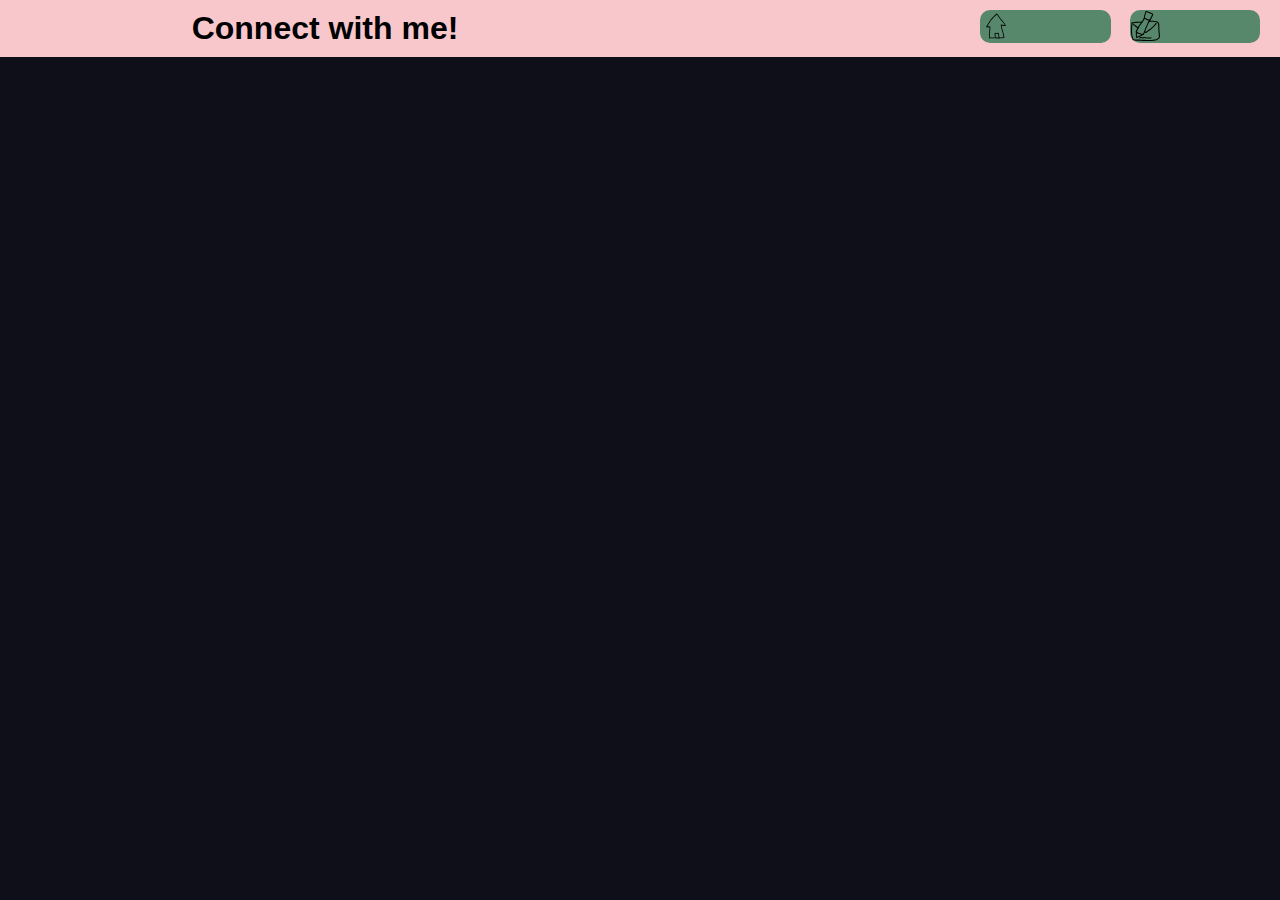
==== contact.html @ 2689b162 "initialcommit" ====
<!DOCTYPE html>
<html lang="en">
    <head> 
        <title> 
            Contact Form
        </title>
        <meta charset="utf-8"> 
        <link rel="stylesheet" href="style.css">
    </head> 

    <div class="main-header"> 
        <div class="main-header-left">
            Connect with me!
        </div>
        <div class="main-header-right">
            <div>
                <ul>
                    <li><a href="index.html"><img src="content/home.svg" alt="home icon"></a></li>
                    <li><a href="contact.html"><img src="content/contact.svg" alt="contact icon"></a></li>
                </ul>
            </div>
            
        </div>
    </div>

    <body> 

    </body> 
</html>
---- style.css ----
/*  colors */
:root{
    --pastelPink: #F8C7CC;
    --lightGreen: #81A684;
    --gGreen: #57886C;
    --duskGreen: #466060;
    --darkGreen: #0E0F19;
    --smoothFont: 'Josefin Sans', sans-serif;
}


body{
    background-color: var(--darkGreen);
    margin: 0px;
    padding: 0px;
    overflow: auto;
    scroll-snap-align: center;
    scroll-behavior: smooth;
}



/*   THE CLASS SECTION   */

.main-header{
    background-color: var(--pastelPink);
    display: flex;
    flex-flow: row nowrap;
    font-family: var(--smoothFont);
    font-weight: bold;
    height: 10%;
    padding: 10px;
}
.main-header-left{
    position: relative;
    margin: auto;
    width: 50%;
    text-align: center;
    font-size: 2em;
}

.main-header-right{
    width: 50%;
}
.main-header-right ul{
    display: flex;
    flex-flow: row nowrap;
    justify-content: right;
    margin: 0px;
}
.main-header-right ul li{
    display: inline-flex;
    list-style-type: none;
    margin: 0px 10px 0px 10px; 
    font-family: inherit;
    font-weight: inherit;
    width: auto;
}
.main-header-right ul li a{
    display: flex;
    text-decoration: none;
    font-size: 1em;
    background-color: var(--gGreen);
    border-radius: 10px;
    padding: 1% 75px 1% 1%;
    height: 30px;
    width: 30px;
    margin: auto;
}

.sections{
    font-family: var(--smoothFont);
    margin: 0;
    padding: 0;
    border-radius: 0px 0px 15px 15px;
}
.sections-grid{
    display: grid;
    grid-template: 50% / 50% 50%;
    border-radius: 10px;
}
.sections h1{
    position: relative;
    text-align: center;
    font-size: 3em;
    top: 120px;
    left: -10%;
    margin: 0;
    padding: 0;
}



/*   THE ID SECTION   */


#wrapper{
    margin: 0;
    padding: 0;
}


#text-big{
    font-family: 'Franklin Gothic Medium', 'Arial Narrow', Arial, sans-serif;
    font-size: medium;
    font-weight: bold;
}

#p-big{
    font-family: var(--smoothFont);
    font-size: larger;
    color: aliceblue;
    line-height: 1.6;
}

#box-1{
    background-color: var(--lightGreen);
}
#box-2{
    background-color: var(--duskGreen);
}

#floater-title{
    border-radius: 0px 0px 20px 20px;
    margin-left: 10%;
    margin-right: auto;
    float: left;
    height: 30px;
    width: 150px;
    background-color: var(--pastelPink);
    text-align: center;
}

#header-button-center{
    text-align: center; 
    position: relative;
    margin:auto;
    left: 50%;
    height: 50%;
    right: auto;
}

#centre{
    margin: auto;
    position: relative;
    width: 80%;
    height: 80%;
}

/* animation */

#bob-ani{
    animation: bobUpDown 3s cubic-bezier(.65,.05,.36,1) infinite;
    animation-direction: alternate;
}

@keyframes bobUpDown{
    0%{
        translate: 0 -10px;
    }
   100%{
       translate: 0 10px;
    }
}

.main-header-right ul li a:hover{
    animation: GradSwipe 3s ease-in-out 1;
    animation-fill-mode: forwards;
}

@keyframes GradSwipe{
    0%{
        background-color: var(--gGreen);
    }
    100%{
        background-color: white;
    }
}



/* MEDIA QUEIRES */
@media (min-width: 600px){
    #header-button-center{
        text-align: center; 
        position: relative;
        margin:auto;
        height: 50%;
        left: 50%;
        right: auto;
    }
    .main-header-right ul li a{
        padding: 1% 85px 1% 1%;
    }
    #floater-title{
        width: 175px;
    }
    

}

@media (min-width: 1024px){
    #header-button-center{
        text-align: center; 
        position: relative;
        margin:auto;
        left: 50%;
        right: auto;
        height: 50%;
    }
    .main-header-right ul li a{
        padding: 1% 100px 1% 1%;
    }
}
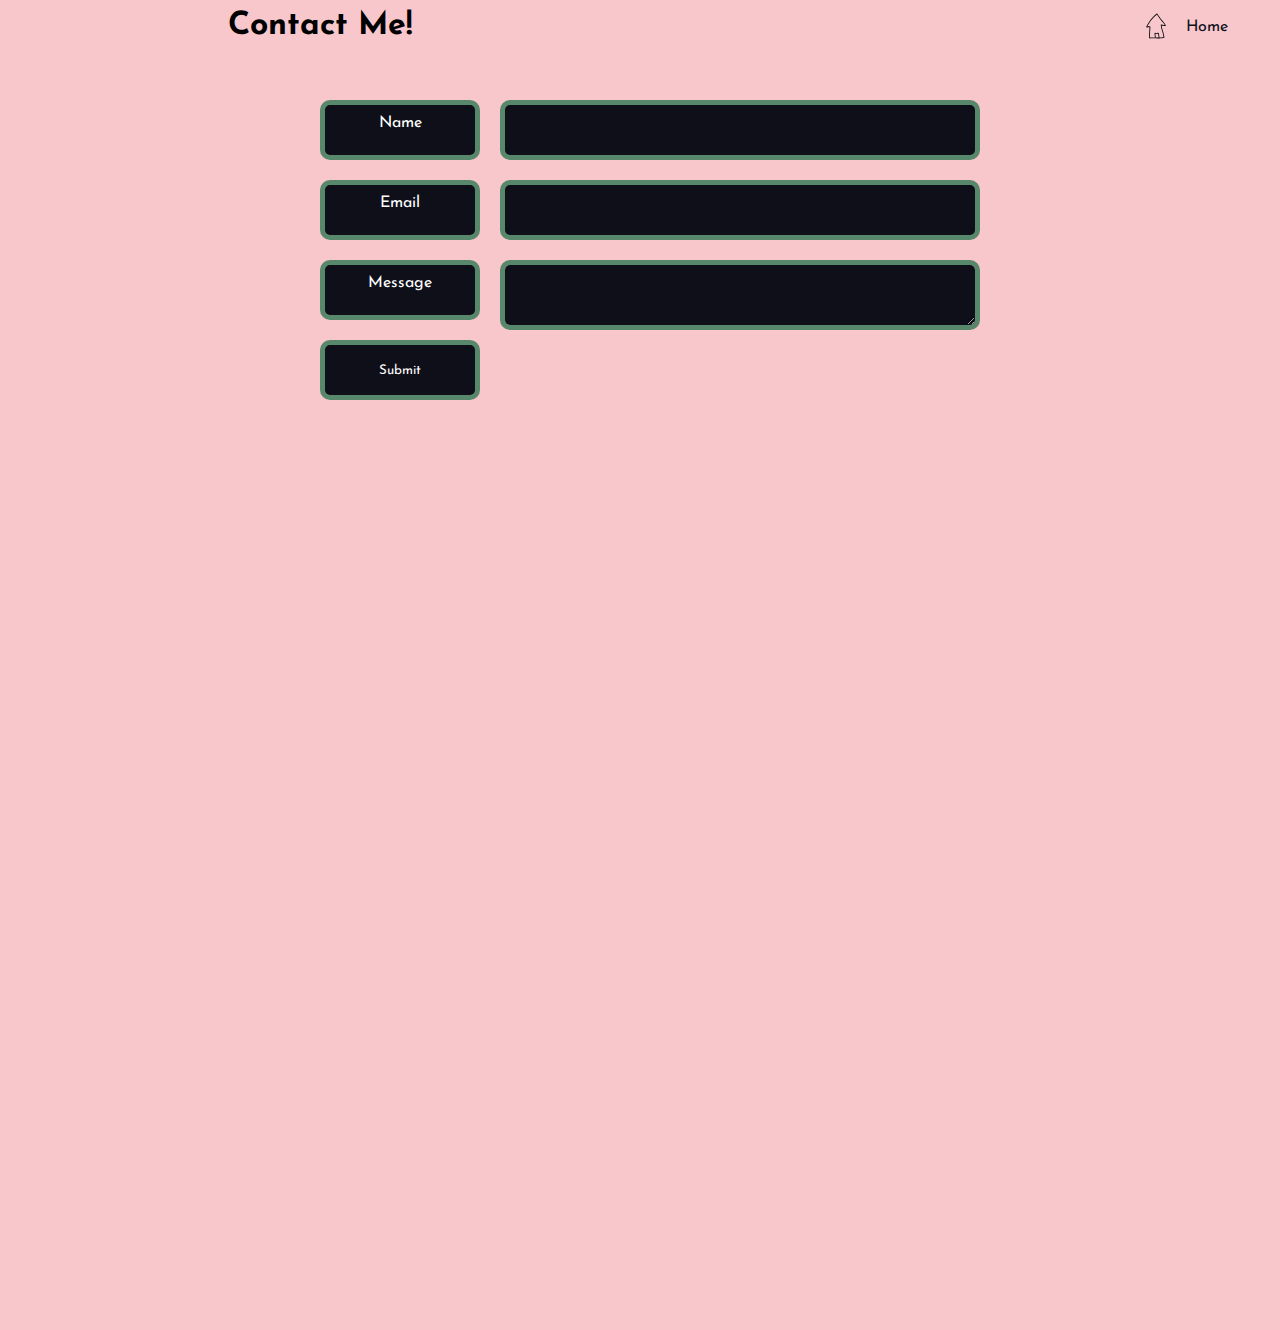
==== commit 5724359f: "added javascript code for header title animation, and also added a form to contact, made last sectio" ====
--- a/contact.html
+++ b/contact.html
@@ -6,24 +6,43 @@
         </title>
         <meta charset="utf-8"> 
         <link rel="stylesheet" href="style.css">
+        <link rel="preconnect" href="https://fonts.googleapis.com">
+        <link rel="preconnect" href="https://fonts.gstatic.com" crossorigin>
+        <link href="https://fonts.googleapis.com/css2?family=Josefin+Sans:wght@100&display=swap" rel="stylesheet"> 
+        
     </head> 
 
-    <div class="main-header"> 
-        <div class="main-header-left">
-            Connect with me!
+    
+    <body> 
+        
+    <header>
+        <div class="left">
+            <h1 id="center-item">Contact Me!</h1>
         </div>
-        <div class="main-header-right">
-            <div>
-                <ul>
-                    <li><a href="index.html"><img src="content/home.svg" alt="home icon"></a></li>
-                    <li><a href="contact.html"><img src="content/contact.svg" alt="contact icon"></a></li>
-                </ul>
-            </div>
-            
+        <div class="right">
+            <ul>
+                <li><a href="index.html"><img src="content/home.svg" alt="home icon"><span id="center-nav-label">Home</span></a></li>
+            </ul>
         </div>
+    </header>
+
+    <div>
+
+        <form class="form-grid" style="height: 1180px;" action="POST" target="_blank">
+            <label for="name"> Name</label>
+            <input type="name" name="Name" id="name">
+
+            <label for="email"> Email </label>
+            <input type="email" name="Email" id="email">
+
+            <label for="message"> Message </label>
+            <textarea name="" id="" cols="30" rows="10"></textarea>
+
+            <input type="submit" value="Submit">
+
+        </form>
+
     </div>
-
-    <body> 
 
     </body> 
 </html> --- a/style.css
+++ b/style.css
@@ -8,59 +8,88 @@
     --smoothFont: 'Josefin Sans', sans-serif;
 }
 
-
+* {
+    font-family: var(--smoothFont);
+}
+
+a:link, a:hover, a:visited, a:active{
+    color: var(--darkGreen);
+}
 body{
-    background-color: var(--darkGreen);
+    background-color:#F8C7CC;
     margin: 0px;
     padding: 0px;
     overflow: auto;
-    scroll-snap-align: center;
-    scroll-behavior: smooth;
-}
-
-
-
-/*   THE CLASS SECTION   */
-
-.main-header{
+}
+
+p{
+    font-size: 2em;
+    font-weight: bold;
+    text-align: left;
+}
+
+
+header{
     background-color: var(--pastelPink);
+    display: grid;
+    grid-template-columns: 50% 50%;
+    grid-template-rows: 0px;
+    font-family: inherit;
+    height: 30px;
+    width: 100%;
+    z-index: 1000;
+    padding-top: 10px;
+    padding-bottom: 10px;
+    margin: 0px;
+}
+.stick{
+    height: 50px;
+    position: sticky;
+    background: none;
+    top: 0px;
+}
+.stick h1{
+    visibility: visible;
+}
+.fixed{
+    position: static;
+}
+.fixed h1{
+    visibility: hidden;
+    transition: .3s;
+}
+
+header .left{
+    width: 100%;
+    height: 30px;
+
+}
+header .left h1{
+    text-align: center;
+    margin: 0px;
+} 
+header .right{
+    height: 30px;
+}
+header .right ul{
     display: flex;
-    flex-flow: row nowrap;
-    font-family: var(--smoothFont);
-    font-weight: bold;
-    height: 10%;
-    padding: 10px;
-}
-.main-header-left{
-    position: relative;
-    margin: auto;
-    width: 50%;
-    text-align: center;
-    font-size: 2em;
-}
-
-.main-header-right{
-    width: 50%;
-}
-.main-header-right ul{
-    display: flex;
-    flex-flow: row nowrap;
     justify-content: right;
-    margin: 0px;
-}
-.main-header-right ul li{
-    display: inline-flex;
+    height: 30px;
+    margin: 0;
+    
+}
+header .right ul li{
     list-style-type: none;
     margin: 0px 10px 0px 10px; 
     font-family: inherit;
     font-weight: inherit;
     width: auto;
 }
-.main-header-right ul li a{
+header .right ul li a{
     display: flex;
+    flex-flow: row nowrap;
     text-decoration: none;
     font-size: 1em;
-    background-color: var(--gGreen);
     border-radius: 10px;
     padding: 1% 75px 1% 1%;
     height: 30px;
@@ -69,15 +98,13 @@
 }
 
 .sections{
-    font-family: var(--smoothFont);
+    font-family: inherit;
     margin: 0;
     padding: 0;
     border-radius: 0px 0px 15px 15px;
 }
-.sections-grid{
-    display: grid;
-    grid-template: 50% / 50% 50%;
-    border-radius: 10px;
+.sections-proceeding{
+    border-radius: 15px 15px 15px 15px;
 }
 .sections h1{
     position: relative;
@@ -87,9 +114,44 @@
     left: -10%;
     margin: 0;
     padding: 0;
-}
-
-
+    z-index: 999;
+}
+
+.form-grid{
+    padding: 50px;
+    text-align: center;
+    margin: auto;
+    width: 50%;
+    position: relative;
+    display: grid;
+    grid-template-columns: 25% 75%;
+    grid-template-rows: 60px 60px 60px 60px;
+    gap: 20px;
+}
+.form-grid label {
+    height: 50%;
+    padding: 10px;
+    background-color: var(--darkGreen);
+    color: white;
+    border-radius: 10px 10px 10px 10px;
+    border: 5px solid var(--gGreen);
+}
+.form-grid input {
+    background-color: var(--darkGreen);
+    border-radius: 10px 10px 10px 10px;
+    border: 5px solid var(--gGreen);
+    max-width: 100%;
+    color: white;
+}
+.form-grid textarea{
+    background-color: var(--darkGreen);
+    border-radius: 10px 10px 10px 10px;
+    border: 5px solid var(--gGreen);
+    max-width: 100%;
+    padding: 30px;
+    color: white;
+    
+}
 
 /*   THE ID SECTION   */
 
@@ -97,55 +159,28 @@
 #wrapper{
     margin: 0;
     padding: 0;
-}
-
-
-#text-big{
-    font-family: 'Franklin Gothic Medium', 'Arial Narrow', Arial, sans-serif;
-    font-size: medium;
-    font-weight: bold;
-}
-
-#p-big{
-    font-family: var(--smoothFont);
-    font-size: larger;
-    color: aliceblue;
-    line-height: 1.6;
-}
-
-#box-1{
-    background-color: var(--lightGreen);
-}
-#box-2{
-    background-color: var(--duskGreen);
 }
 
 #floater-title{
     border-radius: 0px 0px 20px 20px;
-    margin-left: 10%;
+    margin-left: 50px;
     margin-right: auto;
     float: left;
     height: 30px;
     width: 150px;
-    background-color: var(--pastelPink);
-    text-align: center;
-}
-
-#header-button-center{
-    text-align: center; 
+    text-align: center;
+    font-family: var(--smoothFont);
+    font-size: 1.5em;
+}
+
+#center-nav-label{
     position: relative;
-    margin:auto;
+    margin: auto;
+    height: 50%;
     left: 50%;
-    height: 50%;
-    right: auto;
-}
-
-#centre{
-    margin: auto;
-    position: relative;
-    width: 80%;
-    height: 80%;
-}
+    text-align: center;
+}
+
 
 /* animation */
 
@@ -163,14 +198,14 @@
     }
 }
 
-.main-header-right ul li a:hover{
-    animation: GradSwipe 3s ease-in-out 1;
-    animation-fill-mode: forwards;
+header .right ul li a:hover{
+    animation: GradSwipe 3s cubic-bezier(.65,.05,.36,1) 1;
+    animation-fill-mode: both;
 }
 
 @keyframes GradSwipe{
     0%{
-        background-color: var(--gGreen);
+        background: none;
     }
     100%{
         background-color: white;
@@ -189,13 +224,9 @@
         left: 50%;
         right: auto;
     }
-    .main-header-right ul li a{
+    header .right ul li a{
         padding: 1% 85px 1% 1%;
     }
-    #floater-title{
-        width: 175px;
-    }
-    
 
 }
 
@@ -208,7 +239,7 @@
         right: auto;
         height: 50%;
     }
-    .main-header-right ul li a{
+    header .right ul li a{
         padding: 1% 100px 1% 1%;
     }
 }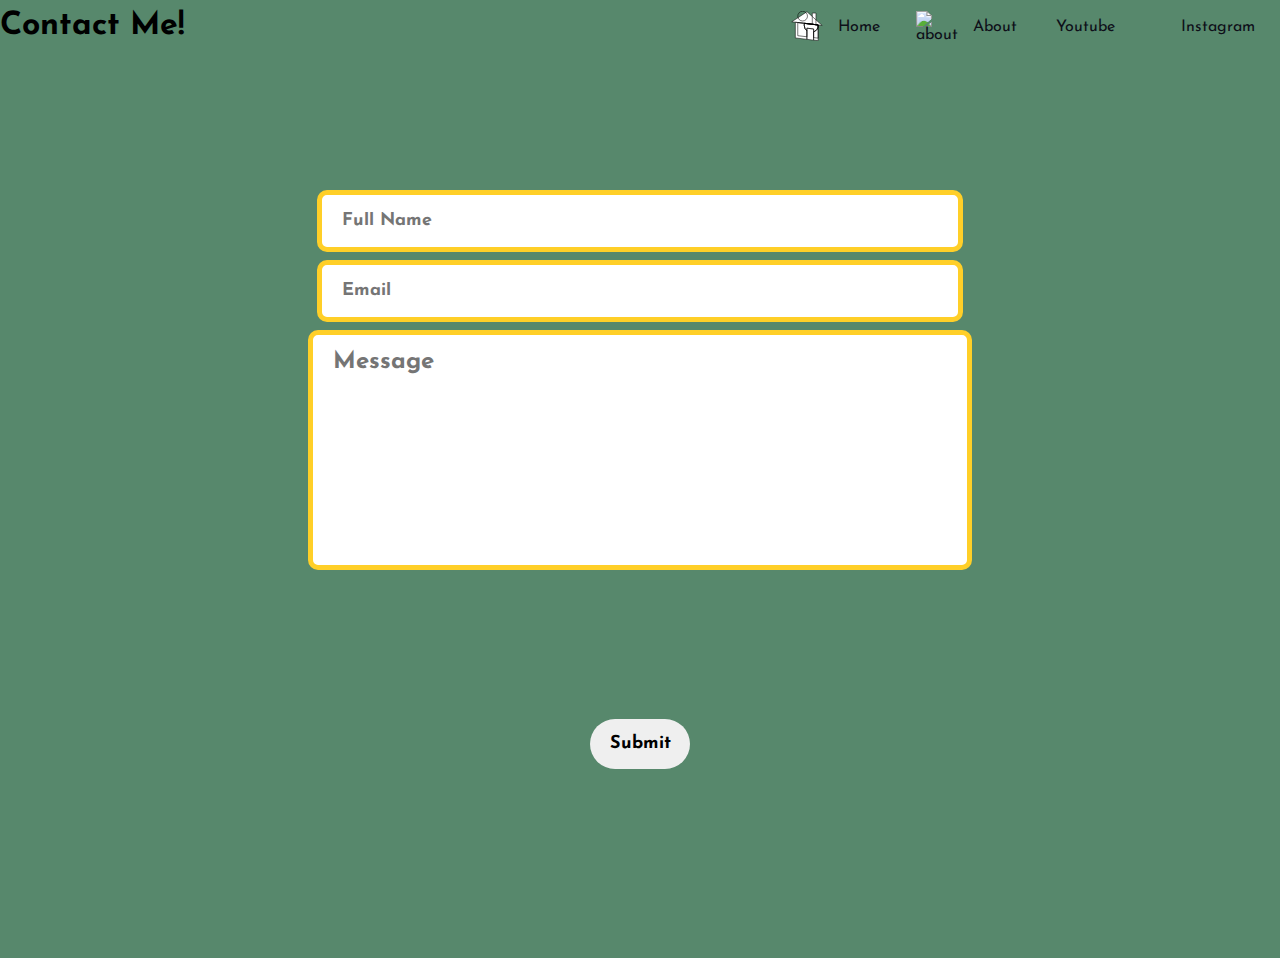
==== commit e2122697: "new icons, more javascript, added about." ====
--- a/contact.html
+++ b/contact.html
@@ -9,40 +9,58 @@
         <link rel="preconnect" href="https://fonts.googleapis.com">
         <link rel="preconnect" href="https://fonts.gstatic.com" crossorigin>
         <link href="https://fonts.googleapis.com/css2?family=Josefin+Sans:wght@100&display=swap" rel="stylesheet"> 
-        
+        <link rel="icon" type="image/x-icon" href="content/favicn.svg">
+
     </head> 
 
     
-    <body> 
-        
-    <header>
-        <div class="left">
-            <h1 id="center-item">Contact Me!</h1>
+        <body>
+    
+        <script src="JS/menupage.js"></script>
+        <script src="JS/contact.js"></script>
+
+        <div class="mnu-btn" onclick="menuBtn()">
+            <div class="mnu-btn_burger"></div>
         </div>
-        <div class="right">
-            <ul>
-                <li><a href="index.html"><img src="content/home.svg" alt="home icon"><span id="center-nav-label">Home</span></a></li>
-            </ul>
+        <div id="menu">
+            <div id="hideli">
+                <ul>
+                    <li><a href="index.html"><img src="content/home.svg" alt="home icon"><span class="text-center">Home</span></a></li>
+                    <li><a href="aboutme.html"><img src="content/about.svg" alt="about icon"><span class="text-center">About</span></a></li>
+                    <li><a href="https://www.youtube.com/channel/UC5dQA0jgp4UpfdWrmfvPFMg"><span class="text-center">Youtube</span></a></li>
+                    <li><a href="https://www.instagram.com/netr4h/"><span class="text-center">Instagram</span></a></li>
+                    
+                </ul>
+                </div>
         </div>
-    </header>
 
-    <div>
+        <header>
+            <div class="left">
+                <h1 id="text-center">Contact Me!</h1>
+            </div>
+            <div class="right">
+                <ul>
+                    <li><a href="index.html"><img src="content/home.svg" alt="home icon"><span class="center-nav-label">Home</span></a></li>
+                    <li><a href="aboutme.html"><img src="content/about.svg" alt="about icon"><span class="center-nav-label">About</span></a></li>
+                    <li><a href="https://www.youtube.com/channel/UC5dQA0jgp4UpfdWrmfvPFMg"><span class="center-nav-label">Youtube</span></a></li>
+                    <li><a href="https://www.instagram.com/netr4h/"><span class="center-nav-label">Instagram</span></a></li>
+                </ul>
+            </div>
+        </header>
 
-        <form class="form-grid" style="height: 1180px;" action="POST" target="_blank">
-            <label for="name"> Name</label>
-            <input type="name" name="Name" id="name">
+        <div class="container">
 
-            <label for="email"> Email </label>
-            <input type="email" name="Email" id="email">
+            <form action="https://formsubmit.co/65fff4546825b9d46e504fbdcab8c9cc" method="POST" target="_blank">
+                <input type="text" name="name" id="name" placeholder="Full Name">
+                <input type="email" name="email" id="email" placeholder="Email">
+                <textarea name="message" cols="30" rows="10" placeholder="Message"></textarea>
+                <input onmouseover="smbtnFadeIn()" onmouseout="smbtnFadeOut()" type="submit" value="Submit" id="submitBtn">
 
-            <label for="message"> Message </label>
-            <textarea name="" id="" cols="30" rows="10"></textarea>
+                
 
-            <input type="submit" value="Submit">
+            </form>
 
-        </form>
+        </div>
 
-    </div>
-
-    </body> 
+        </body>
 </html> --- a/style.css
+++ b/style.css
@@ -1,12 +1,159 @@
 /*  colors */
 :root{
-    --pastelPink: #F8C7CC;
-    --lightGreen: #81A684;
+    --pastelPink: #f8c4cc;
+    --gold: #ffcf28;
     --gGreen: #57886C;
     --duskGreen: #466060;
     --darkGreen: #0E0F19;
     --smoothFont: 'Josefin Sans', sans-serif;
 }
+html{
+    scroll-behavior: smooth;
+    scrollbar-width: none;
+}
+html:-webkit-scrollbar{
+    scrollbar-width: none;
+}
+
+/* CLASSES */
+
+.sections{
+    height: 1080px;
+    font-family: inherit;
+    padding-top: 50px;
+    margin: 0;
+    border-radius: 0px 0px 15px 15px;
+    background-color: #f8c4cc;
+    background-repeat: no-repeat;
+    background-size: cover;
+    background-position: bottom;
+}
+
+.sections h1{
+    position: relative;
+    display: inline;
+    text-align: center;
+    margin-right: 45%;
+    margin-left: auto;
+    font-size: 3em;
+    z-index: 1;
+    bottom: -5%;
+}
+
+.sections-projects{
+    height: fit-content;
+    display: block;
+    position: relative;
+    padding: 40px;
+    background-image: url("content/mainbgmiddlescroll.svg");
+    background-repeat: no-repeat;
+    background-size: cover;
+    background-position: top;
+    background-clip: padding-box;
+}
+.sections-projects img{
+    display: block;
+    margin-left: auto;
+    margin-right: auto;
+    top: 0px;
+}
+
+.responsiveImage{
+    width: 100%;
+    max-width: inherit;
+    height: auto;
+}
+.goToProjects{
+    top: 540px;
+    position: absolute;
+    background: white;
+    padding: 10px;
+    border: 0px;
+    border-radius: 10px 0 10px 0;
+    font-size: 1.2em;
+    z-index: 2;
+    cursor: pointer;
+}
+
+.flex{
+    display: flex;
+    justify-content: center;
+
+}
+.mnu-btn{
+    position: absolute;
+    right: 10px;
+    top: 10px;
+    display: flex;
+    justify-content: center;
+    align-items: center;
+    background-color: white;
+    width: 50px;
+    height: 50px;
+    border: 0px;
+    cursor: pointer;
+    border-radius: 5px;
+    z-index: 5;
+}
+
+.mnu-btn_burger{
+    position: absolute;
+    right: 10px;
+    top: 20px;
+    width: 30px;
+    height: 5px;
+    background-color: black;
+    border: 0px;
+    border-radius: 5px;
+}
+.mnu-btn_burger::before, 
+.mnu-btn_burger::after{
+    content: ''; 
+    position: absolute;
+    width: 30px;
+    height: 5px;
+    background: black;
+    border-radius: 5px;
+    transition: all .5s ease-in-out;
+}
+.mnu-btn_burger::before{
+    transform: translateY(-10px)
+}
+.mnu-btn_burger::after{
+    transform: translateY(10px)
+}
+.open{
+    position: absolute;
+    background-color: white;
+    margin-top: 0px;
+    margin-bottom: 10px;
+    width: 100%;
+    height: 100%;
+    transition: height 1s, background-color 1s;
+    z-index: 4;
+}
+.grid{
+    display: grid;
+    grid-template-columns: 100%;
+    grid-auto-rows: auto;
+    padding: 5%;
+}
+
+.container{
+    display: block;
+    position: relative;
+    top: 100px;
+    margin: auto;
+    height: 768px;
+    width: 80%;
+    max-width: 768px;
+}
+.bottom-border-curved{
+    border-bottom: 3px solid var(--gold);
+    border-radius: 0 0 10px 10px;
+}
+
+/* REGULAR SELECTORS */
 
 * {
     font-family: var(--smoothFont);
@@ -16,164 +163,139 @@
     color: var(--darkGreen);
 }
 body{
-    background-color:#F8C7CC;
+    background-color: var(--gGreen);
     margin: 0px;
     padding: 0px;
     overflow: auto;
 }
 
+
+iframe{
+    aspect-ratio: 16 / 9;
+}
+
 p{
-    font-size: 2em;
+    font-size: 1.8em;
     font-weight: bold;
     text-align: left;
-}
-
+    margin: 0px;
+}
+h1{
+    margin: 0;
+}
+h2{
+    margin: 10px;
+    font-size: 2em;
+}
 
 header{
-    background-color: var(--pastelPink);
     display: grid;
+    position: relative;
+    right: 0;
     grid-template-columns: 50% 50%;
     grid-template-rows: 0px;
     font-family: inherit;
-    height: 30px;
-    width: 100%;
-    z-index: 1000;
     padding-top: 10px;
     padding-bottom: 10px;
+    height: 30px;
+    width: 100%;
     margin: 0px;
-}
-.stick{
+    background: none;
+
+}
+
+header .right{
+    display: none;
+}
+
+footer{
+    display: flex;
+    justify-content: center;
+    align-items: center;
+    flex-flow: column;
+}
+
+table{
+    width: 100%;
+}
+table body{
+    width: 100%;
+    height: 300px;
+}
+table tr{
+    height: 40px;
+}
+table th{
+    width: 10%;
+    height: 40px;
+}
+/* FORM SECTION */
+
+form{
+    padding-top: 40px;
+    margin: auto;
+    position: relative;
+    display: grid;
+    height: 100%;
+    width: 100%;
+    grid-template-columns: 100%;
+    grid-template-rows: 50px 50px;
+    row-gap: 20px;
+    font-weight: bolder;
+    font-size: large;
+}
+form input {
+    margin-left: auto;
+    margin-right: auto;
+    border-radius: 10px 10px 10px 10px;
+    border: 5px solid var(--gold);
+    width: fit-content;
+    color: black;
     height: 50px;
-    position: sticky;
-    background: none;
-    top: 0px;
-}
-.stick h1{
-    visibility: visible;
-}
-.fixed{
-    position: static;
-}
-.fixed h1{
-    visibility: hidden;
-    transition: .3s;
-}
-
-header .left{
-    width: 100%;
-    height: 30px;
-
-}
-header .left h1{
+    width: 80%;
+    font-weight: inherit;
+    font-size: inherit;
+    padding-left: 20px;
+}
+input#submitBtn{
+    display: block;
+    position: relative;
+    bottom: 10px;
+    padding: 0;
+    border: 0px;
+    border-radius: 40px;
+    height: 50px;
+    width: 100px;
+    border: none;
+}
+
+form textarea{
+    margin-left: auto;
+    margin-right: auto;
+    background-color: white;
+    font-weight: inherit;
+    font-size: x-large;
+    line-height: 15px;
+    border-radius: 10px 10px 10px 10px;
+    border: 5px solid var(--gold);
+    min-width: 50%;
+    width: 80%;
+    max-width: 100%;
+    height: 50%;
+    max-height: 100%;
+    padding: 20px;
+    color: black;
+    resize: none;
+    
+}
+
+/*   THE ID SECTION   */
+
+.text-center{
     text-align: center;
-    margin: 0px;
-} 
-header .right{
-    height: 30px;
-}
-header .right ul{
-    display: flex;
-    justify-content: right;
-    height: 30px;
-    margin: 0;
-    
-}
-header .right ul li{
-    list-style-type: none;
-    margin: 0px 10px 0px 10px; 
-    font-family: inherit;
-    font-weight: inherit;
-    width: auto;
-}
-header .right ul li a{
-    display: flex;
-    flex-flow: row nowrap;
-    text-decoration: none;
-    font-size: 1em;
-    border-radius: 10px;
-    padding: 1% 75px 1% 1%;
-    height: 30px;
-    width: 30px;
-    margin: auto;
-}
-
-.sections{
-    font-family: inherit;
-    margin: 0;
-    padding: 0;
-    border-radius: 0px 0px 15px 15px;
-}
-.sections-proceeding{
-    border-radius: 15px 15px 15px 15px;
-}
-.sections h1{
-    position: relative;
-    text-align: center;
-    font-size: 3em;
-    top: 120px;
-    left: -10%;
-    margin: 0;
-    padding: 0;
-    z-index: 999;
-}
-
-.form-grid{
-    padding: 50px;
-    text-align: center;
-    margin: auto;
-    width: 50%;
-    position: relative;
-    display: grid;
-    grid-template-columns: 25% 75%;
-    grid-template-rows: 60px 60px 60px 60px;
-    gap: 20px;
-}
-.form-grid label {
-    height: 50%;
-    padding: 10px;
-    background-color: var(--darkGreen);
-    color: white;
-    border-radius: 10px 10px 10px 10px;
-    border: 5px solid var(--gGreen);
-}
-.form-grid input {
-    background-color: var(--darkGreen);
-    border-radius: 10px 10px 10px 10px;
-    border: 5px solid var(--gGreen);
-    max-width: 100%;
-    color: white;
-}
-.form-grid textarea{
-    background-color: var(--darkGreen);
-    border-radius: 10px 10px 10px 10px;
-    border: 5px solid var(--gGreen);
-    max-width: 100%;
-    padding: 30px;
-    color: white;
-    
-}
-
-/*   THE ID SECTION   */
-
-
-#wrapper{
-    margin: 0;
-    padding: 0;
-}
-
-#floater-title{
-    border-radius: 0px 0px 20px 20px;
-    margin-left: 50px;
-    margin-right: auto;
-    float: left;
-    height: 30px;
-    width: 150px;
-    text-align: center;
-    font-family: var(--smoothFont);
-    font-size: 1.5em;
-}
-
-#center-nav-label{
+}
+
+.center-nav-label{
     position: relative;
     margin: auto;
     height: 50%;
@@ -181,38 +303,147 @@
     text-align: center;
 }
 
+#block-center{
+    margin: auto;
+    display: block;
+}
+
+#wrapper{
+    margin: 0;
+    padding: 0;
+}
+
+#gif-thing{
+    position: absolute;
+    margin-left: auto;
+    margin-right: auto;
+    height: 300px;
+    width: 300px;
+    top: 100px;
+    bottom: 0px;
+    z-index: 2;
+}
+
+#goBackUp{
+    width: 80px;
+    height: 80px;
+    right: 0;
+    bottom: 20px;
+    position: fixed;
+    z-index: 1000;
+    transition: .5s;
+}
+#hideli{
+    display: none;
+}
+#showli{
+    display: flex;
+    flex-flow: row;
+    justify-content: center;
+    height: 100%;
+    width: 100%;
+}
+#showli ul{
+    margin: auto;
+}
+#showli ul li{
+    list-style-type: none;
+    margin-top: 20px;
+    margin-bottom: 20px;
+    font-family: inherit;
+    font-weight: inherit;
+}
+#showli ul li a{
+    text-decoration: none;
+    height: 30px;
+}
+#mainbg{
+    position: relative;
+    width: 100%;
+    height: 100%;
+    top: 0px;
+    background-image: url("content/mainbg.svg");
+    background-repeat: no-repeat;
+    background-size: cover;
+    background-position: bottom;
+    z-index: 1;
+    transition: 3s ease-in-out;
+}
+#sun{
+    position: fixed;
+    height: 300px;
+    width: 300px;
+    z-index: 0;
+    border: 0px;
+    border-radius: 50%;
+    background-color: #ffcf28;
+    transition: 1s;
+}
+
+#title-image{
+    position: absolute;
+    left: 10%;
+    height: 200px;
+    width: 200px;
+    z-index: 5;
+    top: 0px;
+} 
+
 
 /* animation */
 
-#bob-ani{
-    animation: bobUpDown 3s cubic-bezier(.65,.05,.36,1) infinite;
-    animation-direction: alternate;
-}
-
-@keyframes bobUpDown{
+#pulsaing-ani{
+    animation: pulsani 3s ease-in-out infinite;
+}
+@keyframes pulsani{
     0%{
-        translate: 0 -10px;
-    }
-   100%{
-       translate: 0 10px;
-    }
-}
-
-header .right ul li a:hover{
-    animation: GradSwipe 3s cubic-bezier(.65,.05,.36,1) 1;
-    animation-fill-mode: both;
-}
-
-@keyframes GradSwipe{
+        width: 100px;
+    }
+    50%{
+        width: 110px;
+    }
+    100%{
+        width: 100px;
+    }
+}
+
+
+/* Fading animations */
+
+.fadeanimation-in{
+    transition: .5s;
+    background-color: var(--gold);
+    width: 85px;
+}
+.fadeanimation-out{
+    transition: .5s;
+    background-color: white;
+    width: 78.4667px;
+}
+.bgfadein{
+    transition: background-image .5s ease-in-out;
+    animation: bgfdin .3s ease-in 0s 1 normal forwards;
+}
+@keyframes bgfdin {
     0%{
-        background: none;
+        background-color: #f8c4cc;
     }
     100%{
-        background-color: white;
-    }
-}
-
-
+        background-color: #030421;
+    } 
+}
+.bgfadeout{
+    transition: background-image .5s ease-in-out;
+    animation: bgfdout .5s ease-in 0s 1 normal forwards;
+}
+@keyframes bgfdout {
+    0%{
+        background-color: #030421;
+    }
+    100%{
+        background-color: #f8c4cc;
+    } 
+}
 
 /* MEDIA QUEIRES */
 @media (min-width: 600px){
@@ -225,9 +456,22 @@
         right: auto;
     }
     header .right ul li a{
-        padding: 1% 85px 1% 1%;
-    }
-
+        padding: 0px 85px 0px 0px;
+    }
+    
+    #gif-thing{
+        width: 300px;
+        height: 300px;
+    }
+    header .left img{
+        width: 400px;
+        height: auto;
+    }
+    .grid img{
+        display: block;
+        margin: auto;
+
+    }
 }
 
 @media (min-width: 1024px){
@@ -240,6 +484,51 @@
         height: 50%;
     }
     header .right ul li a{
-        padding: 1% 100px 1% 1%;
+        padding: 0px 100px 0px 0px;
+    }
+
+    .grid{
+        display: grid;
+        grid-template-columns: 50% 50%;
+        grid-auto-rows: auto;
+    }
+    header{
+        grid-template-columns: 100%;
+    }
+    header .right{
+        display: flex;
+        justify-content: right;
+        height: 30px;
+        width: 100%;
+    }
+    header .right ul{
+        display: flex;
+        justify-content: right;
+        height: 30px;
+        margin: 0;
+    }
+    header .right ul li{
+        list-style-type: none;
+        margin: 0px 10px 0px 10px; 
+        font-family: inherit;
+        font-weight: inherit;
+        width: auto;
+    }
+    header .right ul li a{
+        display: flex;
+        flex-flow: row nowrap;
+        text-decoration: none;
+        font-size: 1em;
+        border-radius: 10px;
+        padding: 1% 75px 1% 1%;
+        height: 30px;
+        width: 30px;
+        margin: auto;
+    }
+    .mnu-btn{
+        display: none;
+    }
+    .open{
+        display: none;
     }
 }